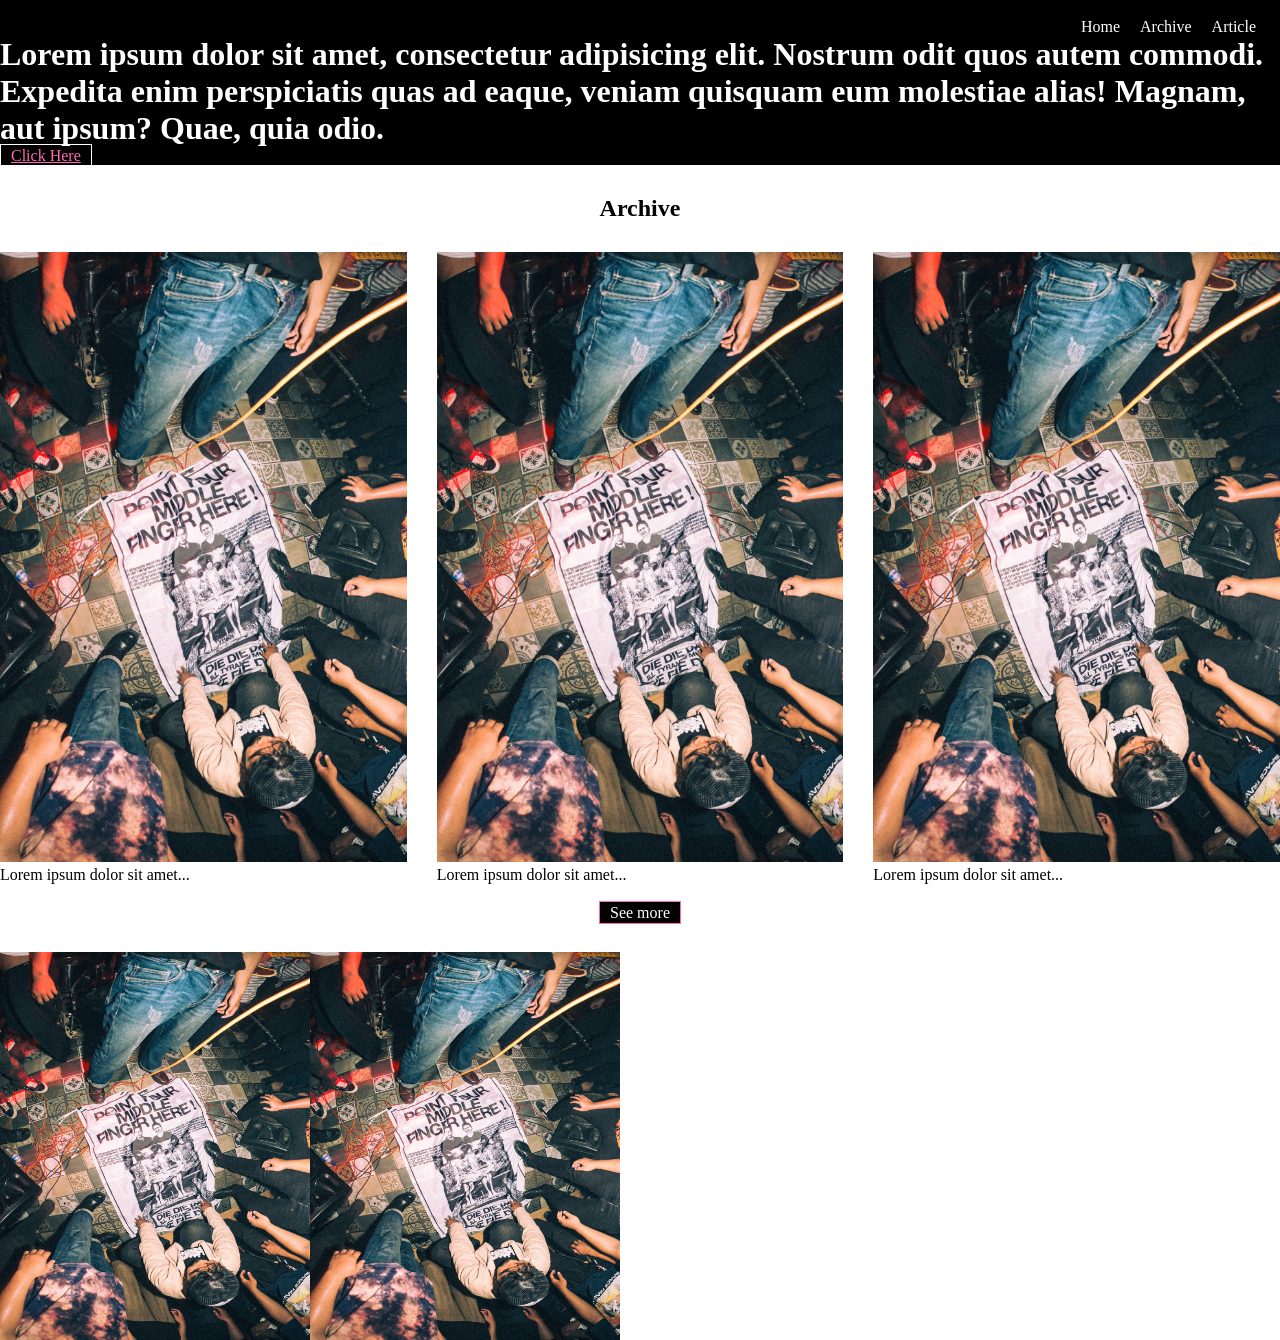
==== index.html @ 06d5e27e "progress 1" ====
<!DOCTYPE html>
<html lang="en">
<head>
    <meta charset="UTF-8">
    <meta name="viewport" content="width=device-width, initial-scale=1.0">
    <title>Home</title>
    <link rel="stylesheet" href="styles.css">
</head>
<body>
    <header>
        <div class="header-bg">
            <img src="" alt="">
                <div class="navbar">
                    <div class="logo">
                        <img src="" alt="">
                    </div>
                    <div class="nav-links">
                        <a href="#">Home</a>
                        <a href="#">Archive</a>
                        <a href="#">Article</a>
                    </div>
                </div>

                <div class="hero">
                    <div class="hero-text">
                        <h1>Lorem ipsum dolor sit amet, consectetur adipisicing elit. Nostrum odit quos autem commodi. Expedita enim perspiciatis quas ad eaque, veniam quisquam eum molestiae alias! Magnam, aut ipsum? Quae, quia odio.</h1>
                    </div>

                    <div class="hero-click">
                        <a href="#">Click Here</a>
                    </div>
                </div>
        </div>
    </header>

   <section class="archive">
    <div class="archive-title">
        <h1>Archive</h1>
    </div>

    <div class="archive-bg">

        <div class="archive-item">
            <div class="archive-photos">
                <img src="assets/archive.JPG" alt="">
            </div>
            <p>Lorem ipsum dolor sit amet...</p>
        </div>

        <div class="archive-item">
            <div class="archive-photos">
                <img src="assets/archive.JPG" alt="">
            </div>
            <p>Lorem ipsum dolor sit amet...</p>
        </div>

        <div class="archive-item">
            <div class="archive-photos">
                <img src="assets/archive.JPG" alt="">
            </div>
            <p>Lorem ipsum dolor sit amet...</p>
        </div>

    </div>

    <div class="archive-click">
        <a href="#">See more</a>
    </div>
</section>

<section class="article">
    <div class="article-item">
        <img src="assets/archive.JPG" alt="">
        <img src="assets/archive.JPG" alt="">
    </div>
</section>
    
</body>
</html>
---- styles.css ----
*{
    margin: 0;
}

header{

}

.header-bg{
    background-color:black ;
}

.navbar{
    display: flex;
    justify-content: space-between;
    align-items: center;

    padding: 0 24px;
}

.nav-links{
    display: flex;
    gap: 20px;
}

.nav-links a{
    color: white;
    text-decoration: none;

}

.hero{

}

.hero-text{

}

.hero-text h1{
    color: white;
}

.hero-click{

}

.hero-click a{
    color: hotpink;
    border: 1px solid white;
    padding: 2px 10px;
}

.archive{

}

.archive-title{
    margin-top: 30px;
    text-align: center;
}

.archive-bg {
    display: grid;
    grid-template-columns: repeat(3, 1fr);
    gap: 30px;
}

.archive-item {
    margin-top: 30px;
    
}

.archive-photos{

}

.archive-photos img{
    width: 100%;
}

.archive-click{
    margin-top: 20px;
    text-align: center;
}

.archive-click a{
    color: white;
    background-color: black;
    text-decoration: none;
    border: 1px solid hotpink;
    padding: 2px 10px;
}

.article{

}

.article-item{
    margin-top: 30px;
    display: flex;
    flex: 1;

    width: 310px;
}

.article-item img{
    width: 100%;
    aspect-ratio: 4/5;
}
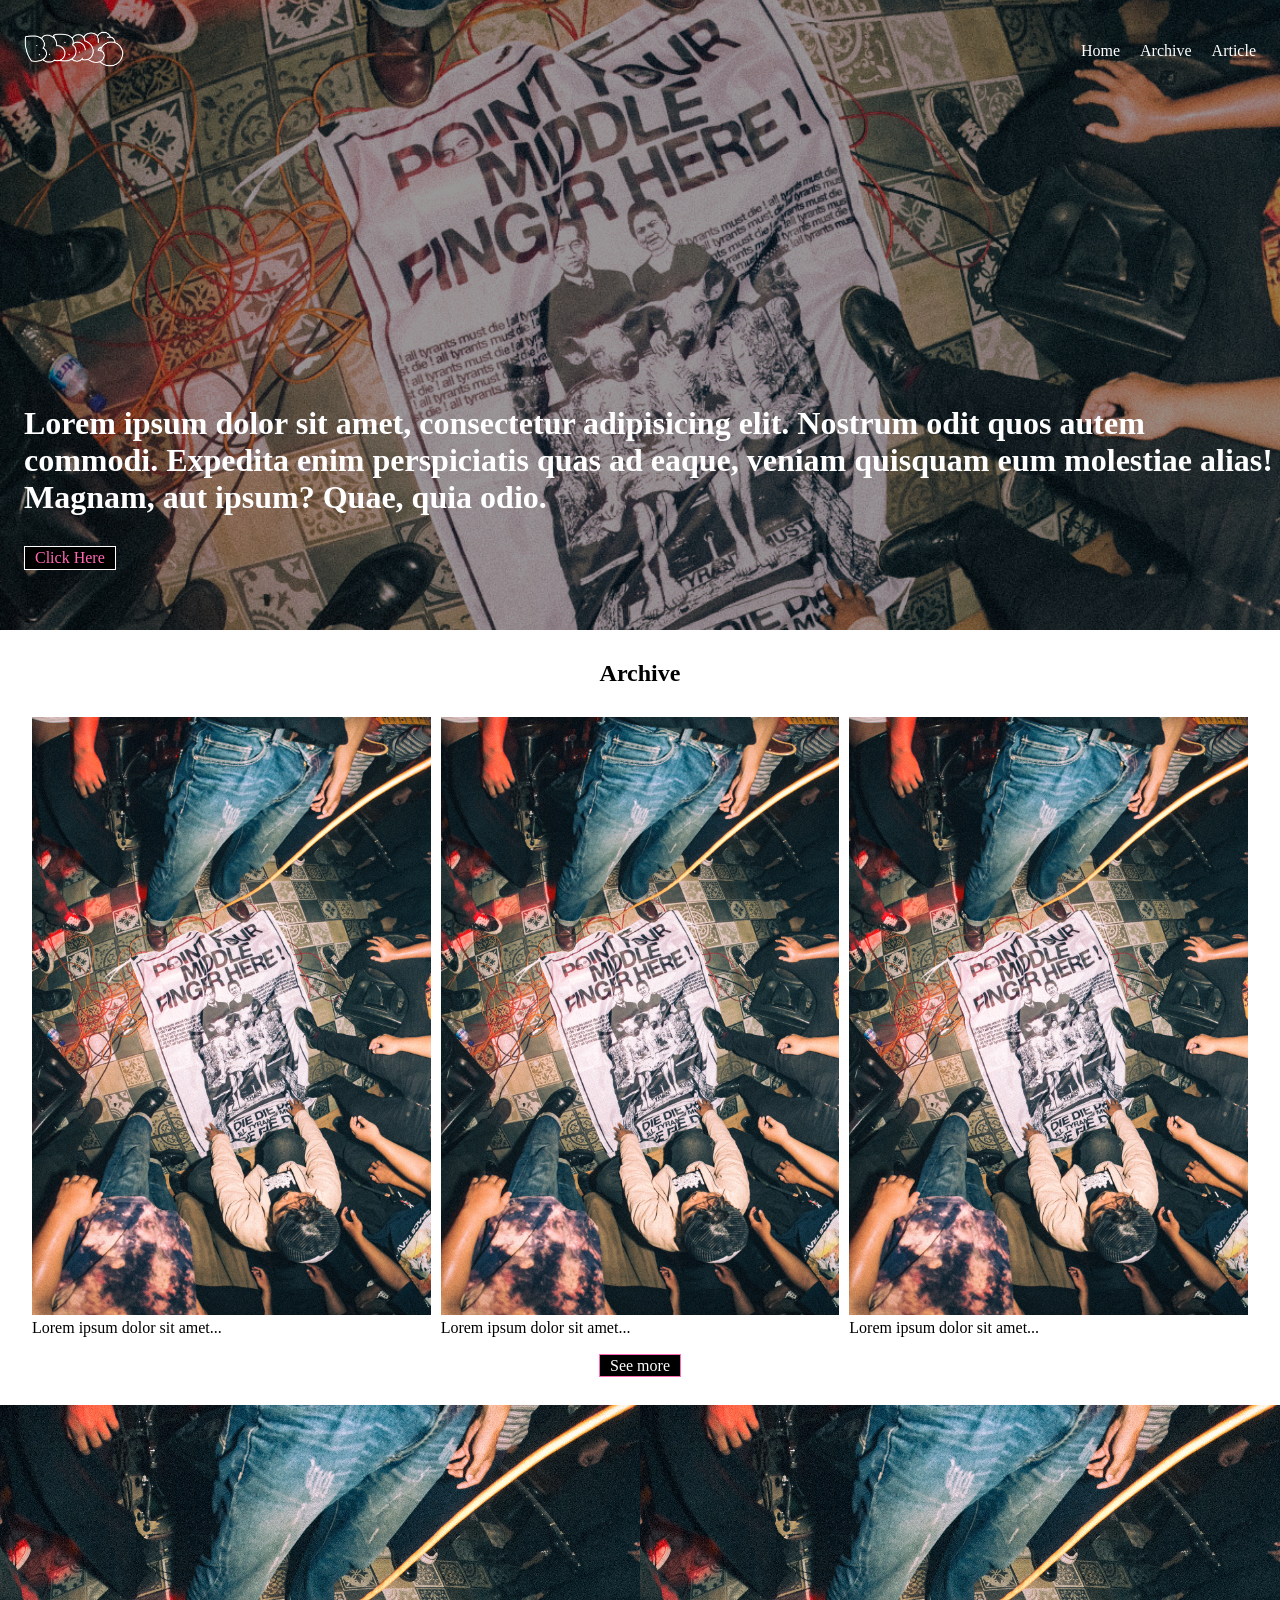
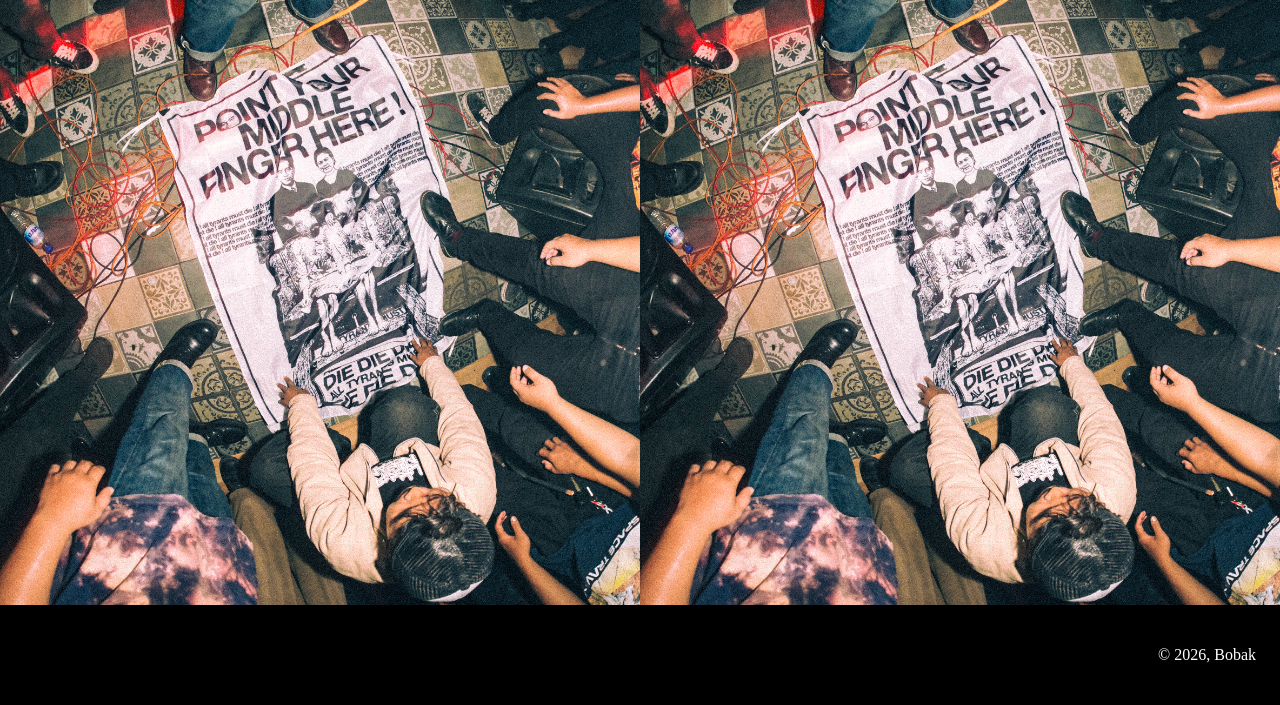
==== commit 46c86688: "update layout index, article, dan archive" ====
--- a/index.html
+++ b/index.html
@@ -9,15 +9,14 @@
 <body>
     <header>
         <div class="header-bg">
-            <img src="" alt="">
                 <div class="navbar">
                     <div class="logo">
-                        <img src="" alt="">
+                        <img src="assets/white.png" alt="">
                     </div>
                     <div class="nav-links">
-                        <a href="#">Home</a>
-                        <a href="#">Archive</a>
-                        <a href="#">Article</a>
+                        <a href="index.html">Home</a>
+                        <a href="archive.html">Archive</a>
+                        <a href="article.html">Article</a>
                     </div>
                 </div>
 
@@ -74,6 +73,12 @@
         <img src="assets/archive.JPG" alt="">
     </div>
 </section>
+
+<footer>
+    <div class="footer-text">
+        <p>&copy; 2026, Bobak</p>
+    </div>
+</footer>
     
 </body>
 </html>
--- a/styles.css
+++ b/styles.css
@@ -2,12 +2,24 @@
     margin: 0;
 }
 
-header{
-
+.header-bg {
+    position: relative;
+    background-image: url("assets/archive.JPG");
+    background-size: cover;
+    background-position: center;
+    height: 70vh;
 }
 
-.header-bg{
-    background-color:black ;
+.header-bg::after {
+    content: "";
+    position: absolute;
+    inset: 0;
+    background: rgba(0,0,0,0.4);
+}
+
+.header-bg > * {
+    position: relative;
+    z-index: 1;
 }
 
 .navbar{
@@ -16,6 +28,16 @@
     align-items: center;
 
     padding: 0 24px;
+    padding-top: 30px;
+}
+
+.logo{
+    width: 100px;
+}
+
+.logo img{
+    width: 100%;
+    object-fit: cover;
 }
 
 .nav-links{
@@ -26,15 +48,17 @@
 .nav-links a{
     color: white;
     text-decoration: none;
-
 }
 
 .hero{
-
+    position: absolute;
+    bottom: 30px;
+    left: 24px;
 }
 
 .hero-text{
-
+    margin-bottom: 30px;
+    text-align: left;
 }
 
 .hero-text h1{
@@ -42,17 +66,20 @@
 }
 
 .hero-click{
-
+    display: flex;
+    margin-bottom: 30px;
 }
 
 .hero-click a{
+    text-decoration: none;
     color: hotpink;
+    background-color: black;
     border: 1px solid white;
     padding: 2px 10px;
 }
 
 .archive{
-
+    padding: 0 32px;
 }
 
 .archive-title{
@@ -63,16 +90,16 @@
 .archive-bg {
     display: grid;
     grid-template-columns: repeat(3, 1fr);
-    gap: 30px;
+    gap: 10px;
+
 }
 
 .archive-item {
     margin-top: 30px;
-    
 }
 
 .archive-photos{
-
+ 
 }
 
 .archive-photos img{
@@ -98,13 +125,27 @@
 
 .article-item{
     margin-top: 30px;
-    display: flex;
-    flex: 1;
-
-    width: 310px;
+    display: grid;
+    grid-template-columns: repeat(2, 1fr);
 }
 
 .article-item img{
     width: 100%;
     aspect-ratio: 4/5;
+    object-fit: cover;
+}
+
+footer{
+    padding: 0 24px;
+    background-color: black;
+    height: 100px;
+
+    align-items: center;
+    justify-content: right;
+    display: flex;
+}
+
+.footer-text{
+    color: white;
+    text-align: right;
 }
